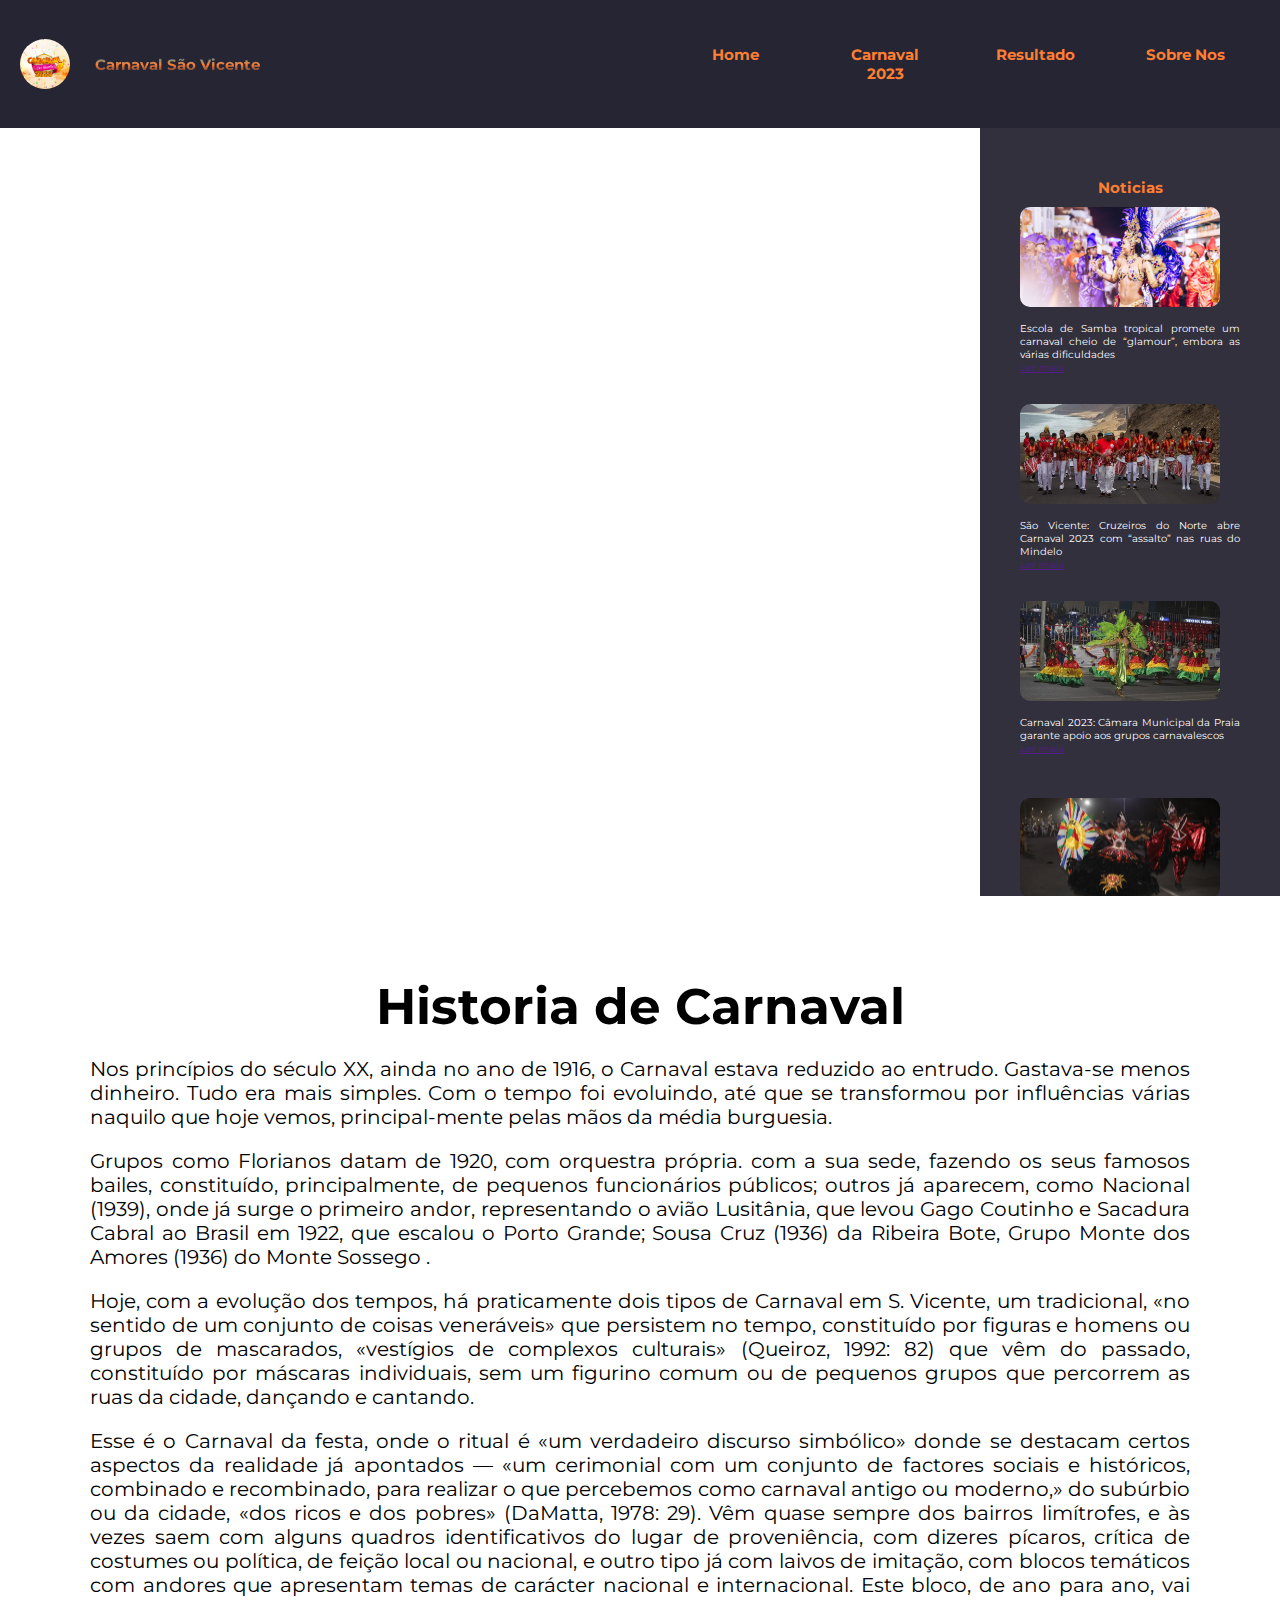
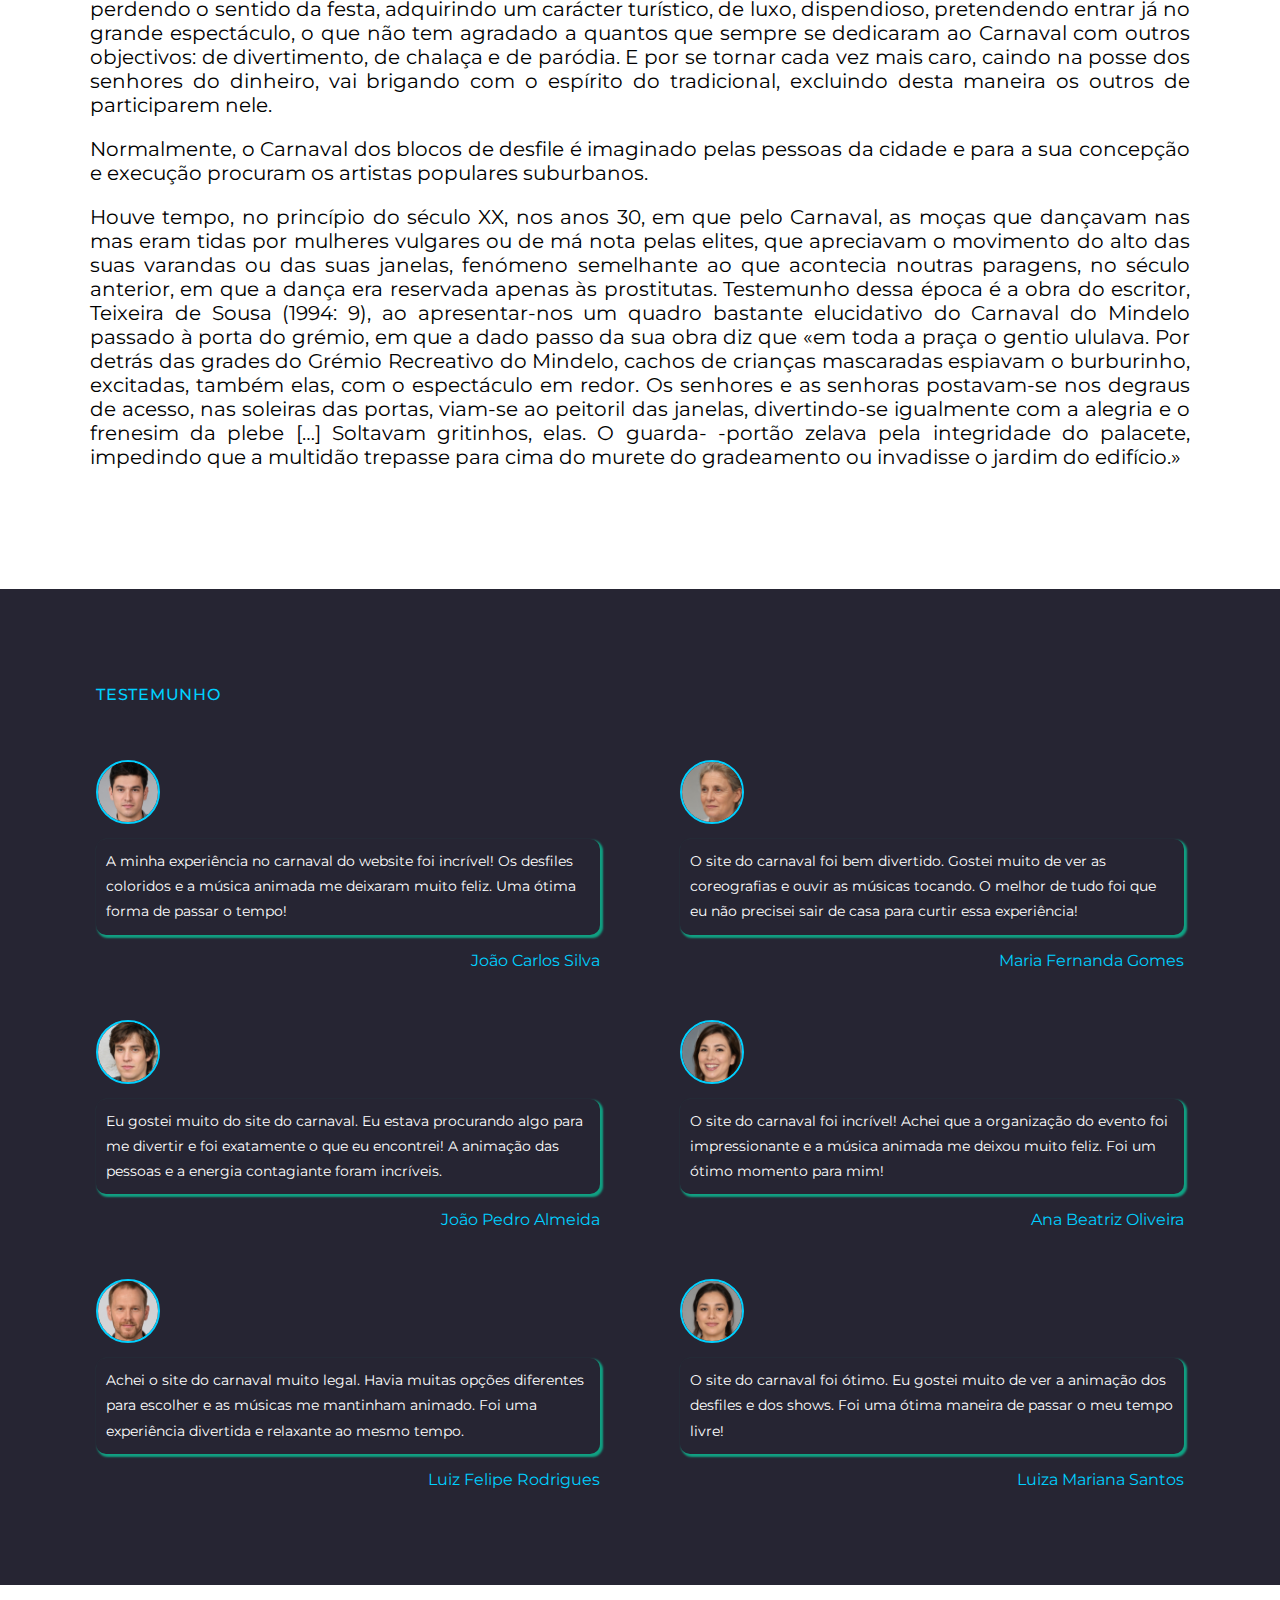
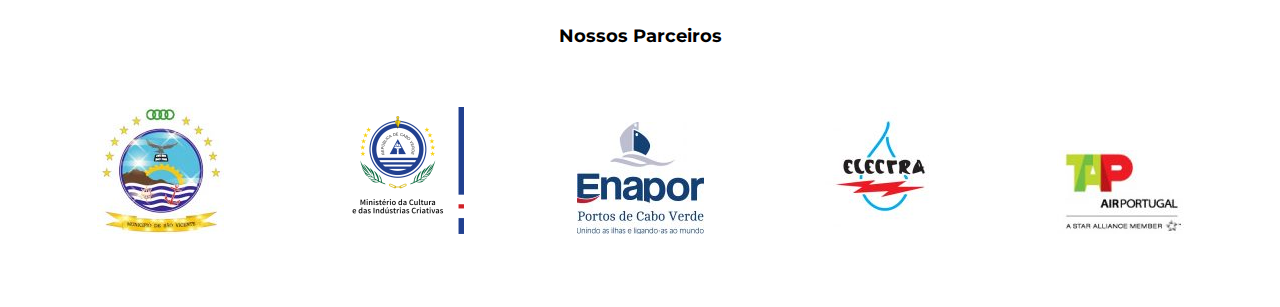
==== Home.html @ d7c0bffb "Projeto Final" ====
<!DOCTYPE html>
<html lang="en">
<head>
    <meta charset="UTF-8">
    <meta http-equiv="X-UA-Compatible" content="IE=edge">
    <meta name="viewport" content="width=device-width, initial-scale=1.0">
    <link rel="stylesheet" href="Home.css">
    <title>Document</title>
</head>
<body>
  <header class="main-header">
    <div class="icone">
        <img src="img/CARNAVAL.png" alt="" />
        <h2 class="h2">Carnaval São Vicente</h2>
    </div>
    <svg class="menu-itens" xmlns="http://www.w3.org/2000/svg" fill="none" viewBox="0 0 24 24" stroke-width="1.5"
        stroke="currentColor" class="w-6 h-6">
        <path fill="#ff5900" stroke-linecap="round" stroke-linejoin="round"
            d="M3.75 6.75h16.5M3.75 12h16.5m-16.5 5.25h16.5"/>
    </svg>

    <nav class="menu">
        <ul>
            <li><a href="">Home</a></li>
            <li><a href="Carnaval 2023.html">Carnaval 2023</a></li>
            <li><a href="Resultado.html">Resultado</a></li>
            <li><a href="">Sobre Nos</a>
                <ul>
                    <li><a href="n.html">Fabio</a></li>
                    <li><a href="">Bruno</a></li>
                    <li><a href="">Ednilson</a></li>
                </ul>
            </li>
        </ul>
    </nav>
</header>
        <section>
        <div class="div1">
        <div class="container">
        <article>
        </article>
        <aside id="style-4">
            <h2 class="title">Noticias</h2>
            <div class="main-container">
                <div class="cards">
                    <div class="image-section img1"></div>
                    <div class="cntnt">
                        <p>Escola de Samba tropical promete um carnaval cheio de “glamour”, embora as várias dificuldades</p>
                        <a href="" class="button">Ler mais</a>
                    </div>
                </div>
                <div class="cards">
                    <div class="image-section img2"></div>
                    <div class="cntnt">
                        <p>São Vicente: Cruzeiros do Norte abre Carnaval 2023 com “assalto” nas ruas do Mindelo</p>
                        <a href="" class="button">Ler mais</a>
                    </div>
                </div>
                <div class="cards">
                    <div class="image-section img3"></div>
                    <div class="cntnt">
                        <p>Carnaval 2023: Câmara Municipal da Praia garante apoio aos grupos carnavalescos</p>
                        <a href="" class="button">Ler mais</a>
                    </div>
                </div>
                <div class="cards">
                    <div class="image-section img4"></div>
                    <div class="cntnt">
                        <p>Vindos d’África arranca na próxima segunda-feira ensaios para o desfile de Carnaval</p>
                        <a href="" class="button">Ler mais</a>
                    </div>
                </div>
                <div class="cards">
                    <div class="image-section img5"></div>
                    <div class="cntnt">
                        <p>Mindelo já vive Carnaval: Pré-aquecimento e mandingas neste fim-de-semana </p>
                        <a href="" class="button">Ler mais</a>
                    </div>
            </div>
            <div class="cards">
                <div class="image-section img6"></div>
                <div class="cntnt">
                    <p>“Vibe” dos mandingas toma de assalto a cidade do Mindelo: “Ka tem ote igual!”</p>
                    <a href="" class="button">Ler mais</a>
            </div>
            </div>
            </div>
        </aside>
      </div>
    </div>
    </section>
    <section class="history">
      <h3>Historia de Carnaval</h3>
      <p>
        Nos princípios do século XX, ainda no ano de 1916, o Carnaval estava reduzido ao entrudo. Gastava-se menos dinheiro. Tudo era mais simples. Com o tempo foi evoluindo, até que se transformou por influências várias naquilo que hoje vemos, principal-mente pelas mãos da média burguesia.</p>
      <p>
        Grupos como Florianos datam de 1920, com orquestra própria. com a sua sede, fazendo os seus famosos bailes, constituído, principalmente, de pequenos funcionários públicos; outros já aparecem, como Nacional (1939), onde já surge o primeiro andor, representando o avião Lusitânia, que levou Gago Coutinho e Sacadura Cabral ao Brasil em 1922, que escalou o Porto Grande; Sousa Cruz (1936) da Ribeira Bote, Grupo Monte dos Amores (1936) do Monte Sossego . </p>
      <p>
        Hoje, com a evolução dos tempos, há praticamente dois tipos de Carnaval em S. Vicente, um tradicional, «no sentido de um conjunto de coisas veneráveis» que persistem no tempo, constituído por figuras e homens ou grupos de mascarados, «vestígios de complexos culturais» (Queiroz, 1992: 82) que vêm do passado, constituído por máscaras individuais, sem um figurino comum ou de pequenos grupos que percorrem as ruas da cidade, dançando e cantando. 
      </p>
      <p>
        Esse é o Carnaval da festa, onde o ritual é «um verdadeiro discurso simbólico» donde se destacam certos aspectos da realidade já apontados — «um cerimonial com um conjunto de factores sociais e históricos, combinado e recombinado, para realizar o que percebemos como carnaval antigo ou moderno,» do subúrbio ou da cidade, «dos ricos e dos pobres» (DaMatta, 1978: 29). Vêm quase sempre dos bairros limítrofes, e às vezes saem com alguns quadros identificativos do lugar de proveniência, com dizeres pícaros, crítica de costumes ou política, de feição local ou nacional, e outro tipo já com laivos de imitação, com blocos temáticos com andores que apresentam temas de carácter nacional e internacional. Este bloco, de ano para ano, vai perdendo o sentido da festa, adquirindo um carácter turístico, de luxo, dispendioso, pretendendo entrar já no grande espectáculo, o que não tem agradado a quantos que sempre se dedicaram ao Carnaval com outros objectivos: de divertimento, de chalaça e de paródia. E por se tornar cada vez mais caro, caindo na posse dos senhores do dinheiro, vai brigando com o espírito do tradicional, excluindo desta maneira os outros de participarem nele. </p>
      <p>
        Normalmente, o Carnaval dos blocos de desfile é imaginado pelas pessoas da cidade e para a sua concepção e execução procuram os artistas populares suburbanos.</p>
      <p>
        Houve tempo, no princípio do século XX, nos anos 30, em que pelo Carnaval, as moças que dançavam nas mas eram tidas por mulheres vulgares ou de má nota pelas elites, que apreciavam o movimento do alto das suas varandas ou das suas janelas, fenómeno semelhante ao que acontecia noutras paragens, no século anterior, em que a dança era reservada apenas às prostitutas. Testemunho dessa época é a obra do escritor, Teixeira de Sousa (1994: 9), ao apresentar-nos um quadro bastante elucidativo do Carnaval do Mindelo passado à porta do grémio, em que a dado passo da sua obra diz que «em toda a praça o gentio ululava. Por detrás das grades do Grémio Recreativo do Mindelo, cachos de crianças mascaradas espiavam o burburinho, excitadas, também elas, com o espectáculo em redor. Os senhores e as senhoras postavam-se nos degraus de acesso, nas soleiras das portas, viam-se ao peitoril das janelas, divertindo-se igualmente com a alegria e o frenesim da plebe […] Soltavam gritinhos, elas. O guarda- -portão zelava pela integridade do palacete, impedindo que a multidão trepasse para cima do murete do gradeamento ou invadisse o jardim do edifício.»
      </p>
    </section>
    <footer>
      <div class="testimonials-container">
        <span class="subheading">testemunho</span>
        <div class="testimonials">
          <div class="testimonial">
            <img
              class="testimonial-img"
              alt=""
              src="img/premio1.jpg"
            />
            <div class="testimonial-text">
              A minha experiência no carnaval do website foi incrível! Os desfiles coloridos e a música animada me deixaram muito feliz. Uma ótima forma de passar o tempo!
            </div>
            <p class="testimonial-name"> João Carlos Silva</p>
          </div>
      
          <div class="testimonial">
            <img
              class="testimonial-img"
              alt=""
              src="img/premio4.jpg"
            />
            <div class="testimonial-text">
              O site do carnaval foi bem divertido. Gostei muito de ver as coreografias e ouvir as músicas tocando. O melhor de tudo foi que eu não precisei sair de casa para curtir essa experiência!
            </div>
            <p class="testimonial-name"> Maria Fernanda Gomes</p>
          </div>
      
          <div class="testimonial">
            <img
              class="testimonial-img"
              alt=""
              src="img/premio2.jpg"
            />
            <div class="testimonial-text">
              Eu gostei muito do site do carnaval. Eu estava procurando algo para me divertir e foi exatamente o que eu encontrei! A animação das pessoas e a energia contagiante foram incríveis.
            </div>
            <p class="testimonial-name">João Pedro Almeida</p>
          </div>
      
          <div class="testimonial">
            <img
              class="testimonial-img"
              alt=""
              src="img/premio5.jpg"
            />
            <div class="testimonial-text">
              O site do carnaval foi incrível! Achei que a organização do evento foi impressionante e a música animada me deixou muito feliz. Foi um ótimo momento para mim!
            </div>
            <p class="testimonial-name"> Ana Beatriz Oliveira</p>
          </div>
          <div class="testimonial">
            <img
              class="testimonial-img"
              alt=""
              src="img/premio3.jpg"
            />
            <div class="testimonial-text">
              Achei o site do carnaval muito legal. Havia muitas opções diferentes para escolher e as músicas me mantinham animado. Foi uma experiência divertida e relaxante ao mesmo tempo.
            </div>
            <p class="testimonial-name"> Luiz Felipe Rodrigues</p>
          </div>
          <div class="testimonial">
            <img
              class="testimonial-img"
              alt=""
              src="img/premio6.jpg"
            />
            <div class="testimonial-text">
              O site do carnaval foi ótimo. Eu gostei muito de ver a animação dos desfiles e dos shows. Foi uma ótima maneira de passar o meu tempo livre!
            </div>
            <p class="testimonial-name"> Luiza Mariana Santos</p>
          </div>
        </div>
        </div>
        <div class="partners-footer">
          <h3>Nossos Parceiros</h3>
          <ul>
            <li><a href="#"><img src="img/patrocinio1.jpeg" alt=""></a></li>
            <li><a href="#"><img src="img/patrocinio2.jpeg" alt=""></a></li>
            <li><a href="#"><img src="img/patrocinio3.jpeg" alt=""></a></li>
            <li><a href="#"><img src="img/patrocinio4.jpeg" alt=""></a></li>
            <li><a href="#"><img src="img/patrocinio5.jpeg" alt=""></a></li>
          </ul>
        </div>
    </footer>
</body>
</html>
---- Home.css ----
@import url('https://fonts.googleapis.com/css2?family=Montserrat:wght@100;300&display=swap');
* {margin: 0; padding: 0; box-sizing: border-box;
font-family: 'Montserrat', sans-serif;
}
 html{
    font-size: 62.5%;
}
body{
    font-family: sans-serif;
    position: relative;
}
/***********/
/* HEADER */
/*********/

.container {
    display: grid;
    grid-template-columns: 1fr 30rem;
    margin-left: 10rem;
}
.main-header {
    display: flex;
    align-items: center;
    justify-content: space-between;
    background-color: #262533;
    padding: 2rem;
  }
  .icone {
    display: flex;
    align-items: center;
  }
  .icone h2 {
    margin-left: 2.5rem;
    background: -webkit-linear-gradient(-90deg, #129cb8, #fe7e33, #32303d);
    -webkit-background-clip: text;
    color: transparent;
    border-radius: 0.5rem solid #fff;
  }
  .icone img {
    width: 5rem;
    height: 5rem;
    border-radius: 50%;
  }
  .menu ul {
    list-style: none;
    position: relative;
  }
  .menu ul li {
    width: 15rem;
    float: left;
  }
  .menu a {
    font-weight: bold;
    text-decoration: none;
    font-size: 1.5rem;
    padding: 2.5rem;
    color: #fe7e33;
    position: relative;
    display: block;
    text-align: center;
  }
  .menu ul ul {
    position: absolute;
    visibility: hidden;
  }
  .menu ul li:hover ul {
    visibility: visible;
  }
  nav a::after {
    content: " ";
    width: 0%;
    height: 0.1rem;
    background-color: #129cb8;
    position: absolute;
    bottom: 0;
    left: 0;
    transition: 0.5s ease-in-out;
    transition: all 0.4s ease;
  }
  nav a:hover::after {
    width: 100%;
  }
  .menu ul ul li {
    float: none;
    border-bottom: 1px solid #ccc;
  }
  .menu ul ul li a {
    background-color: #262533;
  }
  svg {
    color: #fff;
  }
  .menu-itens {
    display: none;
    width: 4rem;
  }
  @media (max-width: 924px) {
    .menu {
      display: none;
    }
    .menu-itens {
      display: block;
      width: 4rem;
    }
  }
/**************/
/* CONTAINER */
/************/
.div1{
    background-image: url(img/fundo3.jpg);
    background-repeat: no-repeat;
    background-size: 100%;
    height: 100%;
    width: 100%;
}

#style-4::-webkit-scrollbar-track{
	-webkit-box-shadow: inset 0 0 0.6rem rgba(0,0,0,0.3);
	background-color: #F5F5F5;
}
#style-4::-webkit-scrollbar{
	width: 1rem;
	background-color: #F5F5F5;
}
#style-4::-webkit-scrollbar-thumb{
    border-radius: 0.8rem;
	background-color: #fe7e33;
	border: 0.2rem solid #fe7e33;
}
aside{
    overflow:scroll;
    height: 76.8rem;
    background-color: #32303d;
    padding: 5rem 4rem;
    color: #fff;
    text-align: justify;
}
#copyright {
    font-size: 1.6rem;
}








.main-container{
    display: grid;
    grid-template-columns: repeat(1, 1fr);
    grid-template-rows: repeat( 6, 1fr);
    grid-gap: 3rem;
}
.image-section{
    margin-bottom: 1.5rem;
    border-radius: 1rem;
    align-items: center;
    align-content: center;
    height: 10rem;
    width: 20rem;
    object-fit: fill;
}
.cards .img1{
    background-image: url(img/card1.jpg);
    background-size: cover;
    background-repeat: no-repeat;
    background-position: center;
}
.cards .img2{
    background-image: url(img/card2.webp);
    background-size: cover;
    background-repeat: no-repeat;
    background-position: center;
}
.cards .img3{
    background-image: url(img/card3.webp);
    background-size: cover;
    background-repeat: no-repeat;
    background-position: center;
}
.cards .img4{
    background-image: url(img/card4.jpg);
    background-size: cover;
    background-repeat: no-repeat;
    background-position: center;
}
.cards .img5{
    background-image: url(img/card5.jpg);
    background-size: cover;
    background-repeat: no-repeat;
    background-position: center;
}
.cards .img6{
    background-image: url(img/card6.jpg);
    background-size: cover;
    background-repeat: no-repeat;
    background-position: center;
}
.title{
    padding-bottom: 1rem;
    color: #fe7e33;
    align-items: 
    center;
    text-align: center;
}

.history{
  padding: 8rem;
    text-align:justify;
}
.history h3{
    text-align: center;
    font-size:5rem;
    margin-bottom: 1rem;
}
.history p{
    padding: 1rem;
    font-size: 2rem;
}


/***********/
/* Footer */
/*********/
section-testimonials {
    background-color: #fdf2e9;
    display: grid;
    grid-template-columns: 1fr 1fr;
    align-items: center;
  }
  
  .testimonials-container {
    margin-top: 3rem;
    background-color: rgba(255,255,255,0.05);
    padding: 9.6rem;
  }
  

  

  
  .testimonials-container {
    margin-top: 3rem;
    background-color: #262533;
    padding: 9.6rem;
  }
  .testimonials {
    color: #fff;
    display: grid;
    grid-template-columns: 1fr 1fr;
    row-gap: 1rem;
    column-gap: 8rem;
  }
  .testimonial-img {
    border: 0.2rem #00d0ff solid;
    margin-top: 4rem;
    width: 6.4rem;
    border-radius: 50%;
    margin-bottom: 1.2rem;
  }
  .testimonial-text {
    border-radius: 1rem;
    font-size: 1.4rem;
    line-height: 1.8;
    margin-bottom: 1.6rem;
    padding: 1rem;
    box-shadow: 0.2rem 0.2rem 0.2rem 0.1rem #00ffbf91;
  }
  .testimonial-name {
    text-align: end;
    font-size: 1.6rem;
    color: #00d0ff;
  }
  .subheading{
    display: block;
    font-size: 1.6rem;
    font-weight: 500;
    color: #00d0ff;
    text-transform: uppercase;
    margin-bottom: 1.6rem;
    letter-spacing: 0.075rem;
  }
  .partners-footer {
    background-color: #fff;
    text-align: center;
    padding: 2rem 0;
    margin-top: 2rem;
    
  }
  .partners-footer h3 {
    font-size: 18px;
    font-weight: bold;
    margin-bottom: 1rem;
  }
  .partners-footer ul li {
    display: inline-block;
    margin:  5rem;
    padding:  5rem;
  }
  .partners-footer ul {
    list-style: none;
    padding: 0;
    margin: 0;
  }
  .partners-footer ul li {
    display: inline-block;
    margin: 0 5px;
  }
  .partners-footer a {
    text-decoration: none;
  }
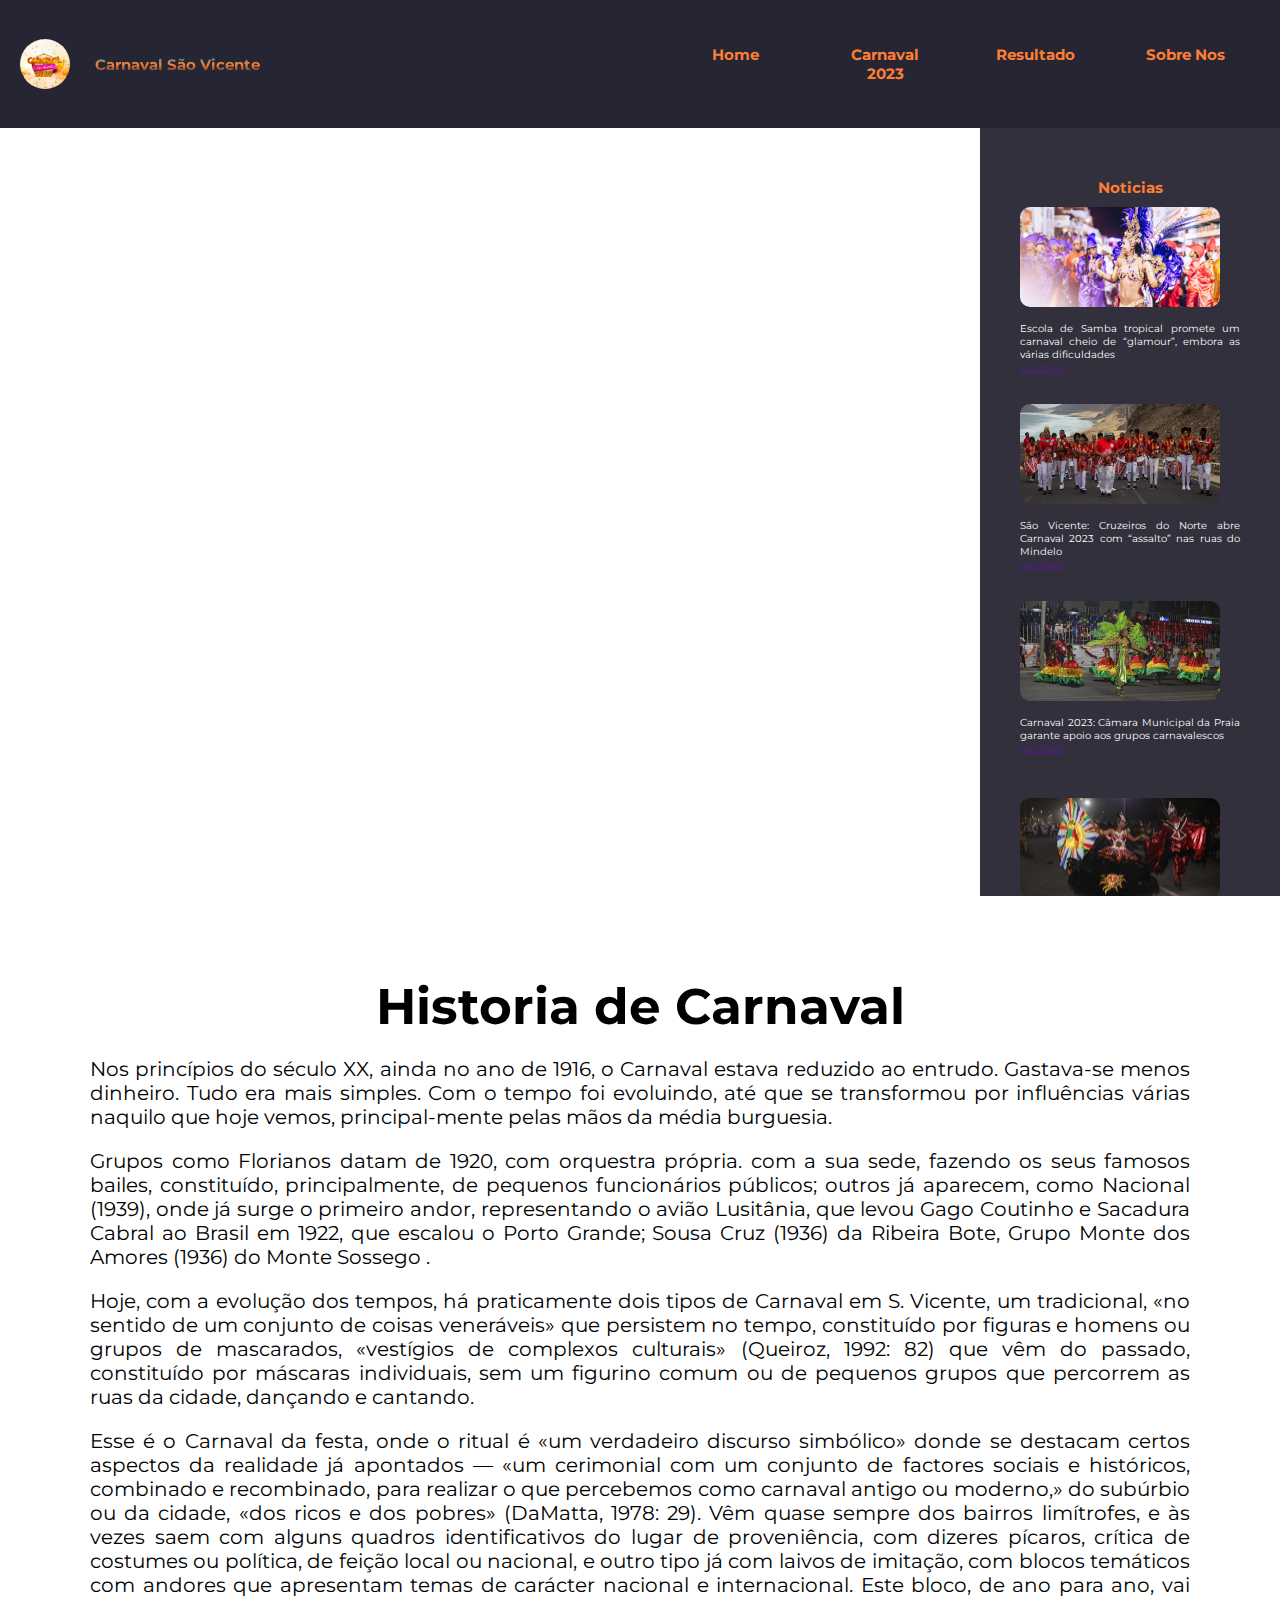
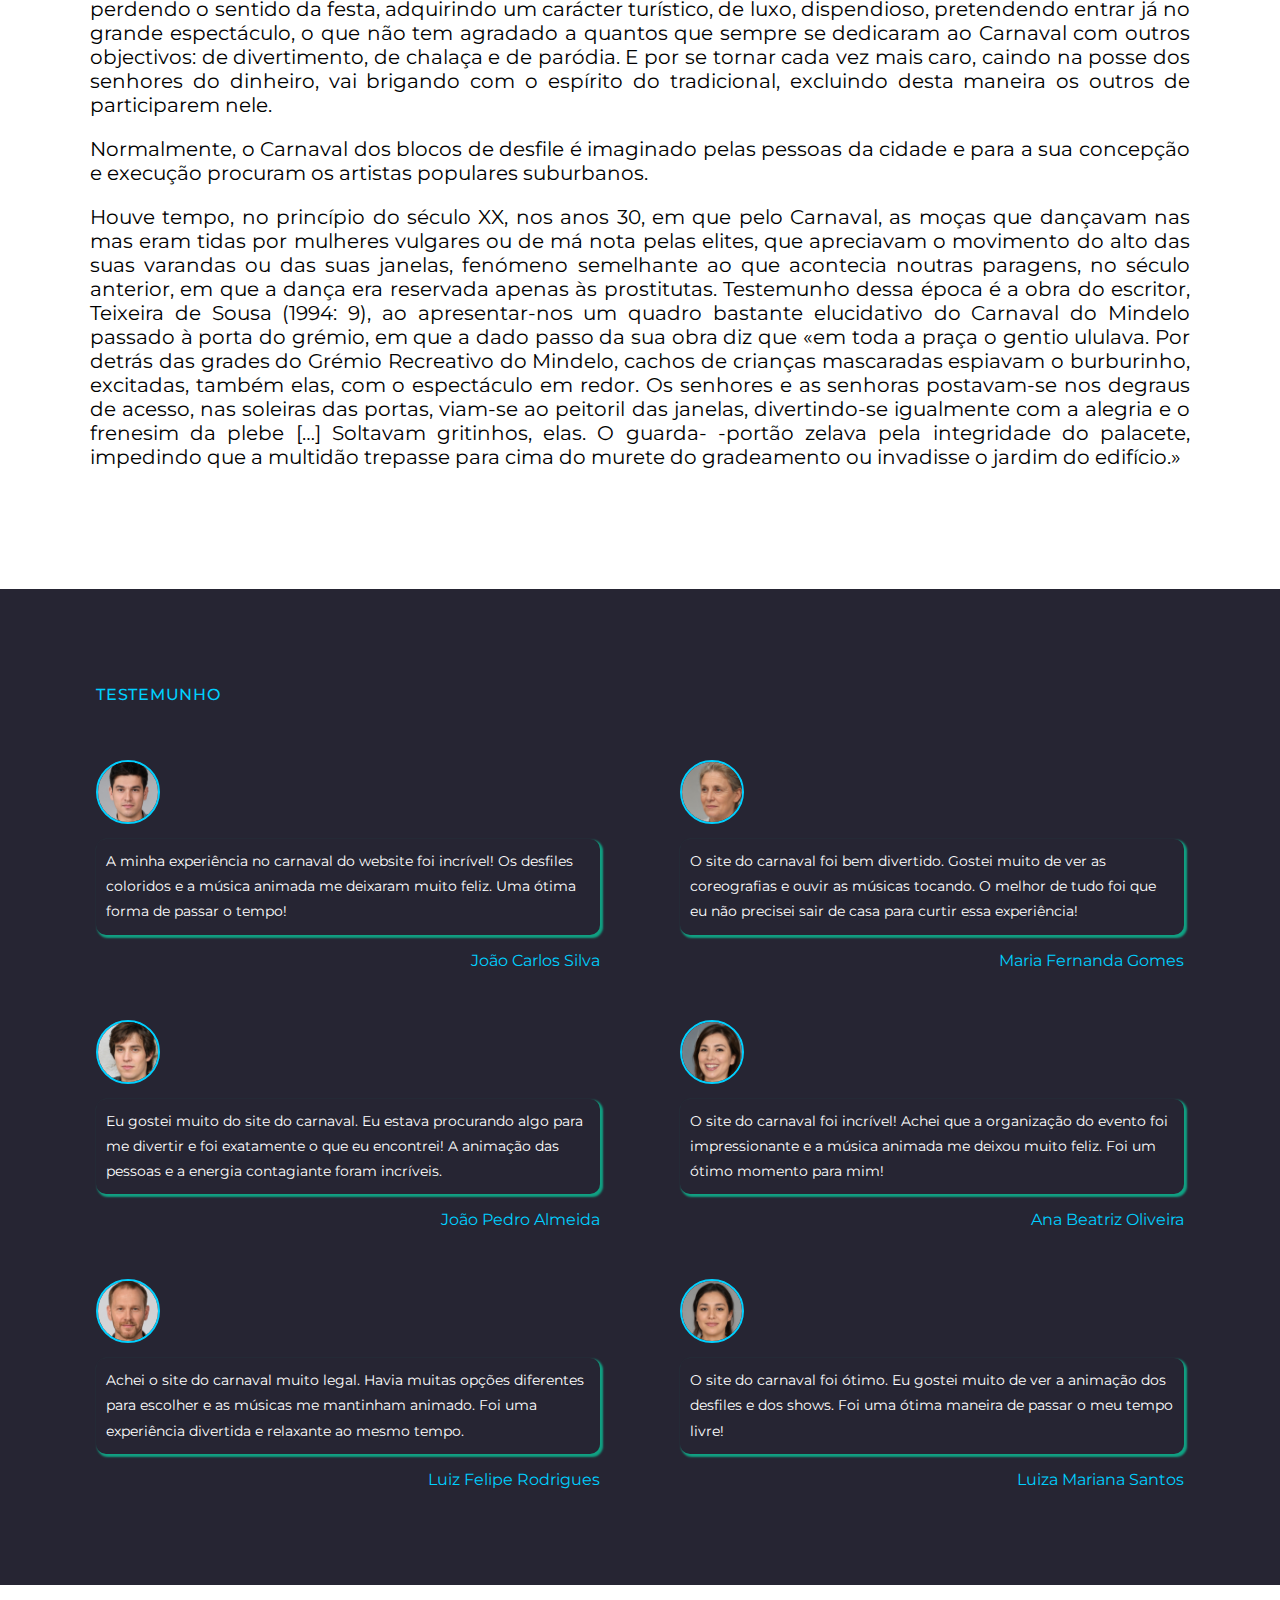
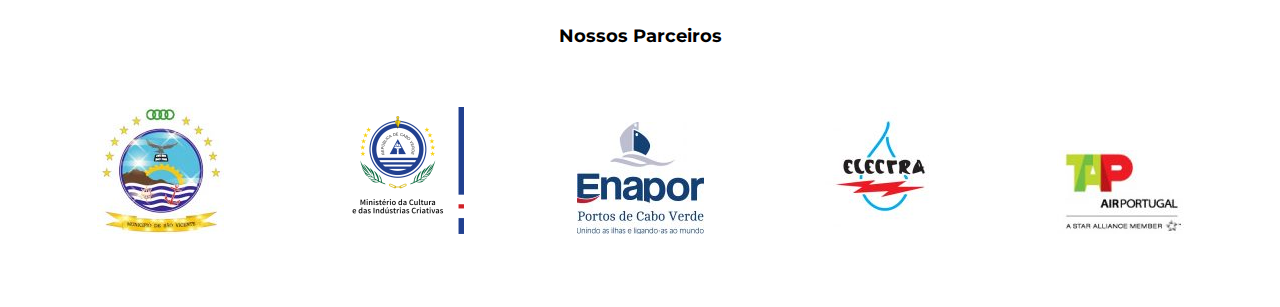
==== commit 22ebb124: "Projeto Final" ====
--- a/Home.html
+++ b/Home.html
@@ -27,8 +27,8 @@
             <li><a href="">Sobre Nos</a>
                 <ul>
                     <li><a href="n.html">Fabio</a></li>
-                    <li><a href="">Bruno</a></li>
-                    <li><a href="">Ednilson</a></li>
+                    <li><a href="index1.html">Bruno</a></li>
+                    <li><a href="index.html">Ednilson</a></li>
                 </ul>
             </li>
         </ul>
